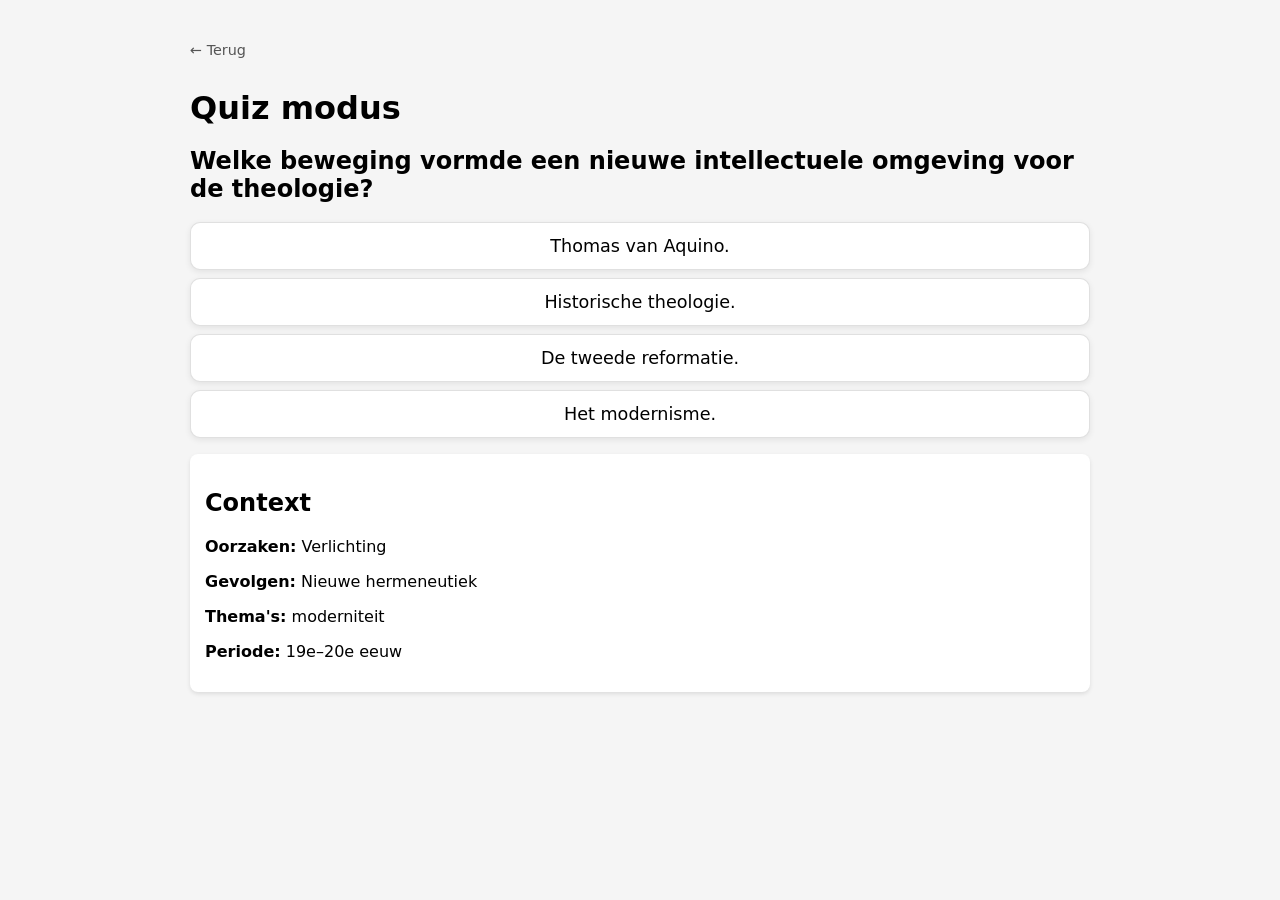
==== modes/adaptive_quiz.html @ 72dbd317 "flashcards & quiz seperate pages and functions" ====
<!DOCTYPE html>
<html lang="nl">
<head>
  <meta charset="UTF-8">
  <meta name="viewport" content="width=device-width, initial-scale=1">
  <title>Quiz modus</title>
  <link rel="stylesheet" href="../style.css">
</head>
<body>

<main class="container">
  <a href="../index.html" class="back-link">← Terug</a>
  <h1>Quiz modus</h1>

<!-- Quiz container -->
<div id="quizContainer" style="display:none; margin-top:16px;">
  <h2 id="question"></h2>
  <!-- #choicesContainer wordt hier dynamisch ingevoegd door adaptive_quiz.js -->
  <p id="feedback" style="margin-top:8px; font-weight:600;"></p>
</div>

  <div id="contextPanel" class="context-panel" style="display:none; margin-top:16px;">
    <h2>Context</h2>
    <div id="contextContent"></div>
  </div>
</main>

<script src="../js/utils.js"></script>
<script src="../js/adaptive_quiz.js"></script>
<script>  
    const startFc = document.getElementById('startFlashcards');
    document.getElementById('quizContainer').style.display = 'block';
</script>
</body>
</html>
---- style.css ----
/* base */
body {
  font-family: system-ui, sans-serif;
  padding: clamp(16px, 4vw, 40px);
  background: #f5f5f5;
  margin: 0;
  -webkit-font-smoothing: antialiased;
  -moz-osx-font-smoothing: grayscale;
}

.container {
  max-width: 900px;
  margin: 0 auto;
  padding-left: 12px;
  padding-right: 12px;
}

/* headings */
h1 {
  margin-bottom: 12px;
  font-size: clamp(1.25rem, 3.5vw, 2rem);
  line-height: 1.1;
}

/* menu */
.menu {
  display: flex;
  flex-direction: column;
  gap: 10px;
  margin-top: 8px;
}

.menu a {
  display: flex;
  align-items: center;
  padding: 16px;
  background: white;
  border-radius: 10px;
  text-decoration: none;
  font-size: clamp(1rem, 2.5vw, 1.2rem);
  color: inherit;
  box-shadow: 0 2px 6px rgba(0,0,0,0.08);
  transition: transform 120ms ease, box-shadow 120ms ease;
  min-height: 48px; /* good touch target */
  border: 1px solid rgba(0,0,0,0.04);
}

.menu a:active {
  transform: translateY(1px);
}

.menu a:focus-visible {
  outline: 3px solid rgba(59,130,246,0.35);
  outline-offset: 3px;
  border-color: rgba(59,130,246,0.6);
}

/* context panel (unchanged but kept responsive) */
.context-panel {
  margin-top: 20px;
  padding: 15px;
  background: #ffffff;
  border-radius: 8px;
  box-shadow: 0 2px 4px rgba(0,0,0,0.1);
}
.context-panel h3 {
  margin-bottom: 5px;
}

/* modes: timeline, map, bigpicture, charts */
#timeline {
  background: #fff;
  border-radius: 8px;
  padding: 8px;
  box-shadow: 0 2px 4px rgba(0,0,0,0.06);
  min-height: 150px;
  margin-bottom: 12px;
}

#map {
  width: 100%;
  height: min(50vh, 400px);
  border-radius: 8px;
  overflow: hidden;
  box-shadow: 0 2px 6px rgba(0,0,0,0.06);
  margin-bottom: 12px;
}

#big {
  min-height: 200px;
  background: #fff;
  border-radius: 8px;
  padding: 12px;
  box-shadow: 0 2px 4px rgba(0,0,0,0.06);
}

/* make canvas-based charts responsive */
canvas {
  width: 100% !important;
  height: auto !important;
  max-width: 100%;
  background: transparent;
  display: block;
  margin-bottom: 12px;
}

/* small-screen tweaks */
@media (max-width: 600px) {
  .container { padding-left: 6px; padding-right: 6px; }
  h1 { margin-bottom: 10px; }
  .menu a {
    padding: 14px;
    font-size: 1rem;
    border-radius: 8px;
    box-shadow: 0 1px 3px rgba(0,0,0,0.06);
  }
  #map { height: min(45vh, 360px); }
}

/* optional: reduce motion for accessibility */
@media (prefers-reduced-motion: reduce) {
  .menu a, .menu a:active {
    transition: none;
  }
}

/* back navigation */
.back-link {
  display: inline-block;
  margin-bottom: 12px;
  color: #555;
  text-decoration: none;
  font-size: 0.9rem;
}
.back-link:hover { color: #111; }

/* style buttons the same as menu links */
.menu button,
button {
  display: inline-flex;
  align-items: center;
  justify-content: center;
  padding: 12px 20px;
  background: white;
  border: 1px solid rgba(0,0,0,0.12);
  border-radius: 10px;
  font-size: clamp(0.95rem, 2.5vw, 1.1rem);
  font-family: inherit;
  color: inherit;
  cursor: pointer;
  box-shadow: 0 2px 6px rgba(0,0,0,0.08);
  transition: transform 120ms ease, box-shadow 120ms ease;
  min-height: 48px;
}

button:hover {
  box-shadow: 0 4px 10px rgba(0,0,0,0.12);
}

button:active {
  transform: translateY(1px);
}

button:focus-visible {
  outline: 3px solid rgba(59,130,246,0.35);
  outline-offset: 3px;
  border-color: rgba(59,130,246,0.6);
}

/* quiz answer input */
#answerInput {
  padding: 12px 14px;
  border: 1px solid rgba(0,0,0,0.18);
  border-radius: 8px;
  font-size: 1rem;
  font-family: inherit;
  background: white;
}

#answerInput:focus {
  outline: 3px solid rgba(59,130,246,0.35);
  border-color: rgba(59,130,246,0.6);
}

/* empty state message */
.empty-state {
  color: #666;
  padding: 12px;
  background: #f9f9f9;
  border-radius: 8px;
  border: 1px dashed #ccc;
}

.empty-state a {
  color: #3b82f6;
}

@media (prefers-reduced-motion: reduce) {
  button, button:active { transition: none; }
}

/* ============================================================
   Causale Keten Quiz
   ============================================================ */

.causal-quiz-area {
  background: #fff;
  border-radius: 12px;
  padding: 20px;
  box-shadow: 0 2px 8px rgba(0,0,0,0.08);
  margin-bottom: 16px;
}

.causal-score-bar {
  display: flex;
  align-items: center;
  justify-content: space-between;
  margin-bottom: 14px;
  flex-wrap: wrap;
  gap: 8px;
}

#causal-score-text {
  font-weight: 600;
  font-size: 1rem;
  color: #444;
}

.causal-instruction {
  text-align: center;
  margin-bottom: 16px;
  color: #555;
  font-size: 0.95rem;
}

.causal-start-wrap {
  text-align: center;
  padding: 12px 0 4px;
}

/* Diagram layout */
.causal-diagram {
  display: flex;
  flex-direction: column;
  align-items: center;
  gap: 0;
}

.causal-row {
  display: grid;
  grid-template-columns: repeat(3, 1fr);
  gap: 10px;
  width: 100%;
  max-width: 660px;
}

.causal-arrow-row {
  display: flex;
  justify-content: center;
  align-items: center;
  padding: 4px 0;
}

.causal-arrow {
  font-size: 2rem;
  color: #999;
  line-height: 1;
}

.causal-event-row {
  display: flex;
  justify-content: center;
  width: 100%;
  max-width: 660px;
}

.causal-event-box {
  background: linear-gradient(135deg, #2563eb, #1d4ed8);
  color: white;
  border-radius: 10px;
  padding: 14px 24px;
  font-size: 1rem;
  font-weight: 700;
  text-align: center;
  min-width: 220px;
  max-width: 460px;
  box-shadow: 0 3px 10px rgba(37,99,235,0.3);
}

/* Cards */
.causal-card {
  border-radius: 8px;
  padding: 10px 12px;
  font-size: 0.88rem;
  font-family: inherit;
  cursor: pointer;
  border: 2px solid transparent;
  text-align: center;
  line-height: 1.3;
  transition: border-color 120ms ease, background 120ms ease, transform 80ms ease;
  min-height: 56px;
  display: flex;
  align-items: center;
  justify-content: center;
}

.cause-card {
  background: #eff6ff;
  border-color: #bfdbfe;
  color: #1e40af;
}

.cause-card:hover:not(:disabled) {
  background: #dbeafe;
  border-color: #60a5fa;
}

.cause-card.selected {
  background: #dbeafe;
  border-color: #2563eb;
  box-shadow: 0 0 0 3px rgba(37,99,235,0.15);
}

.effect-card {
  background: #f0fdf4;
  border-color: #bbf7d0;
  color: #166534;
}

.effect-card:hover:not(:disabled) {
  background: #dcfce7;
  border-color: #4ade80;
}

.effect-card.selected {
  background: #dcfce7;
  border-color: #16a34a;
  box-shadow: 0 0 0 3px rgba(22,163,74,0.15);
}

/* After check */
.causal-card.correct {
  background: #dcfce7 !important;
  border-color: #16a34a !important;
  color: #14532d !important;
}

.causal-card.wrong {
  background: #fee2e2 !important;
  border-color: #ef4444 !important;
  color: #7f1d1d !important;
}

.causal-card:disabled {
  cursor: default;
  transform: none;
}

/* Feedback */
.causal-feedback {
  margin-top: 14px;
  padding: 12px 16px;
  border-radius: 8px;
  font-size: 0.95rem;
  font-weight: 500;
}

.feedback-correct {
  background: #dcfce7;
  color: #14532d;
  border: 1px solid #bbf7d0;
}

.feedback-wrong {
  background: #fee2e2;
  color: #7f1d1d;
  border: 1px solid #fecaca;
}

/* Overview blocks */
.causal-overview-block {
  background: #fff;
  border-radius: 10px;
  padding: 14px 16px;
  margin-bottom: 10px;
  box-shadow: 0 1px 4px rgba(0,0,0,0.07);
  border-left: 4px solid #2563eb;
}

.causal-overview-block h4 {
  margin: 0 0 6px;
  font-size: 0.95rem;
  color: #1e40af;
}

.causal-overview-block p {
  margin: 3px 0;
  font-size: 0.88rem;
  color: #444;
}

@media (max-width: 540px) {
  .causal-row {
    grid-template-columns: 1fr;
  }
  .causal-event-box {
    min-width: 0;
    width: 100%;
  }
}
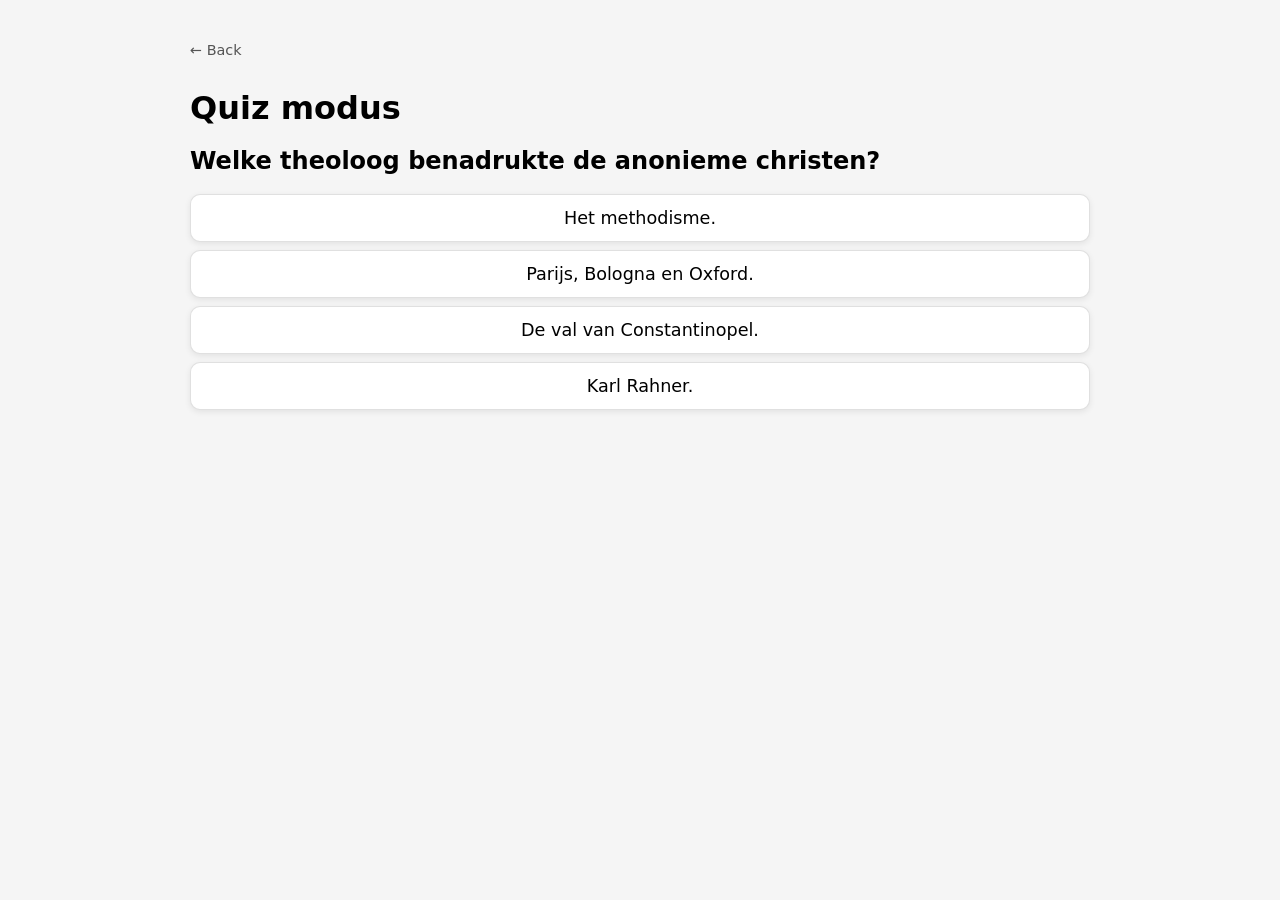
==== commit 5765ec3b: "translations, maps, ui customizations" ====
--- a/modes/adaptive_quiz.html
+++ b/modes/adaptive_quiz.html
@@ -9,7 +9,7 @@
 <body>
 
 <main class="container">
-  <a href="../index.html" class="back-link">← Terug</a>
+  <a href="../index.html" class="back-link">← Back</a>
   <h1>Quiz modus</h1>
 
 <!-- Quiz container -->
@@ -19,10 +19,6 @@
   <p id="feedback" style="margin-top:8px; font-weight:600;"></p>
 </div>
 
-  <div id="contextPanel" class="context-panel" style="display:none; margin-top:16px;">
-    <h2>Context</h2>
-    <div id="contextContent"></div>
-  </div>
 </main>
 
 <script src="../js/utils.js"></script>
@@ -31,5 +27,6 @@
     const startFc = document.getElementById('startFlashcards');
     document.getElementById('quizContainer').style.display = 'block';
 </script>
+
 </body>
 </html>
--- a/style.css
+++ b/style.css
@@ -33,9 +33,8 @@
 .menu a {
   display: flex;
   align-items: center;
-  padding: 16px;
-  background: white;
-  border-radius: 10px;
+  justify-content: center;
+  text-align: center;
   text-decoration: none;
   font-size: clamp(1rem, 2.5vw, 1.2rem);
   color: inherit;
@@ -84,6 +83,40 @@
   overflow: hidden;
   box-shadow: 0 2px 6px rgba(0,0,0,0.06);
   margin-bottom: 12px;
+}
+
+.map-feature-label {
+  background: rgba(255, 255, 255, 0.95);
+  color: #111;
+  border: 1px solid rgba(0, 0, 0, 0.12);
+  border-radius: 999px;
+  padding: 4px 10px;
+  font-size: 0.85rem;
+  font-weight: 600;
+  box-shadow: 0 2px 8px rgba(0, 0, 0, 0.12);
+}
+
+.leaflet-popup-content-wrapper {
+  background: #ffffff;
+  border-radius: 14px;
+  box-shadow: 0 10px 28px rgba(0, 0, 0, 0.18);
+  border: 1px solid rgba(0, 0, 0, 0.12);
+}
+
+.leaflet-popup-tip {
+  background: #ffffff;
+}
+
+.leaflet-popup-content {
+  margin: 10px 14px;
+  color: #111;
+  font-size: 0.95rem;
+  line-height: 1.5;
+}
+
+.leaflet-popup-content strong {
+  display: block;
+  margin-bottom: 4px;
 }
 
 #big {
